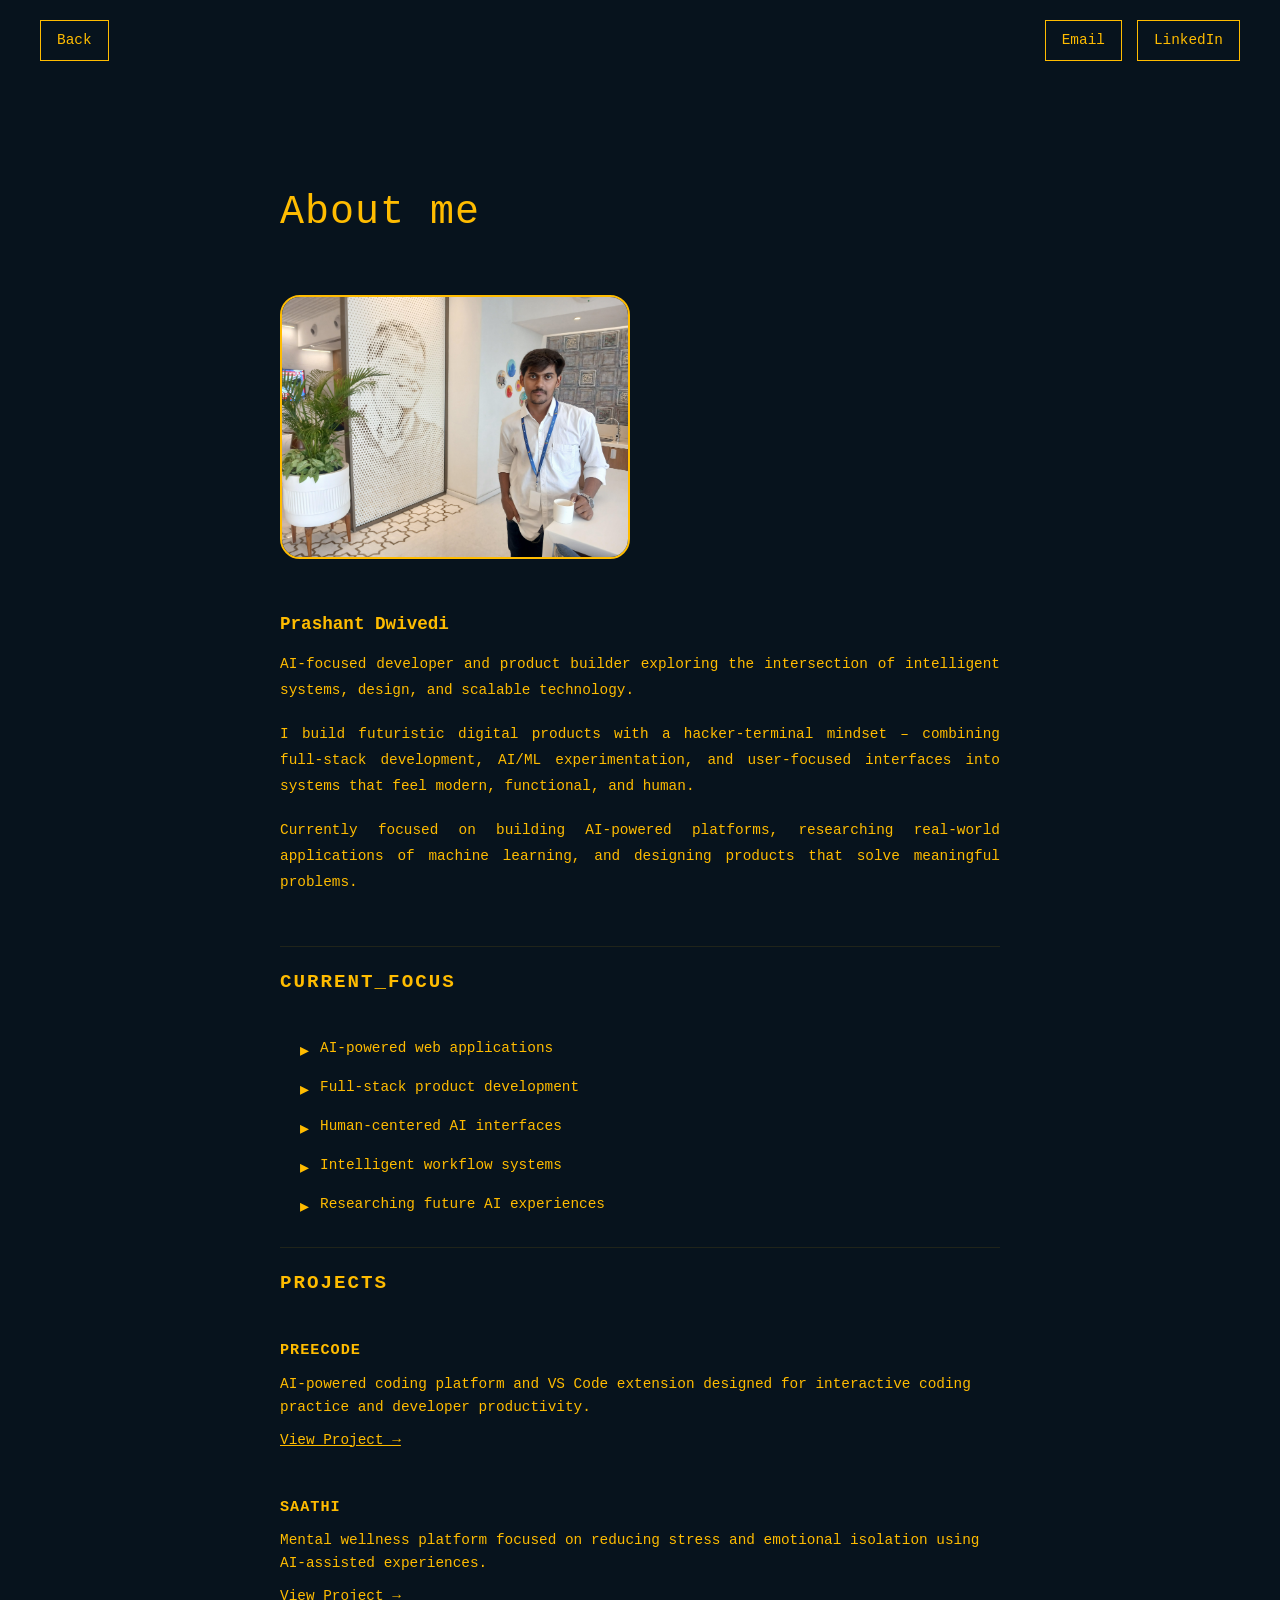
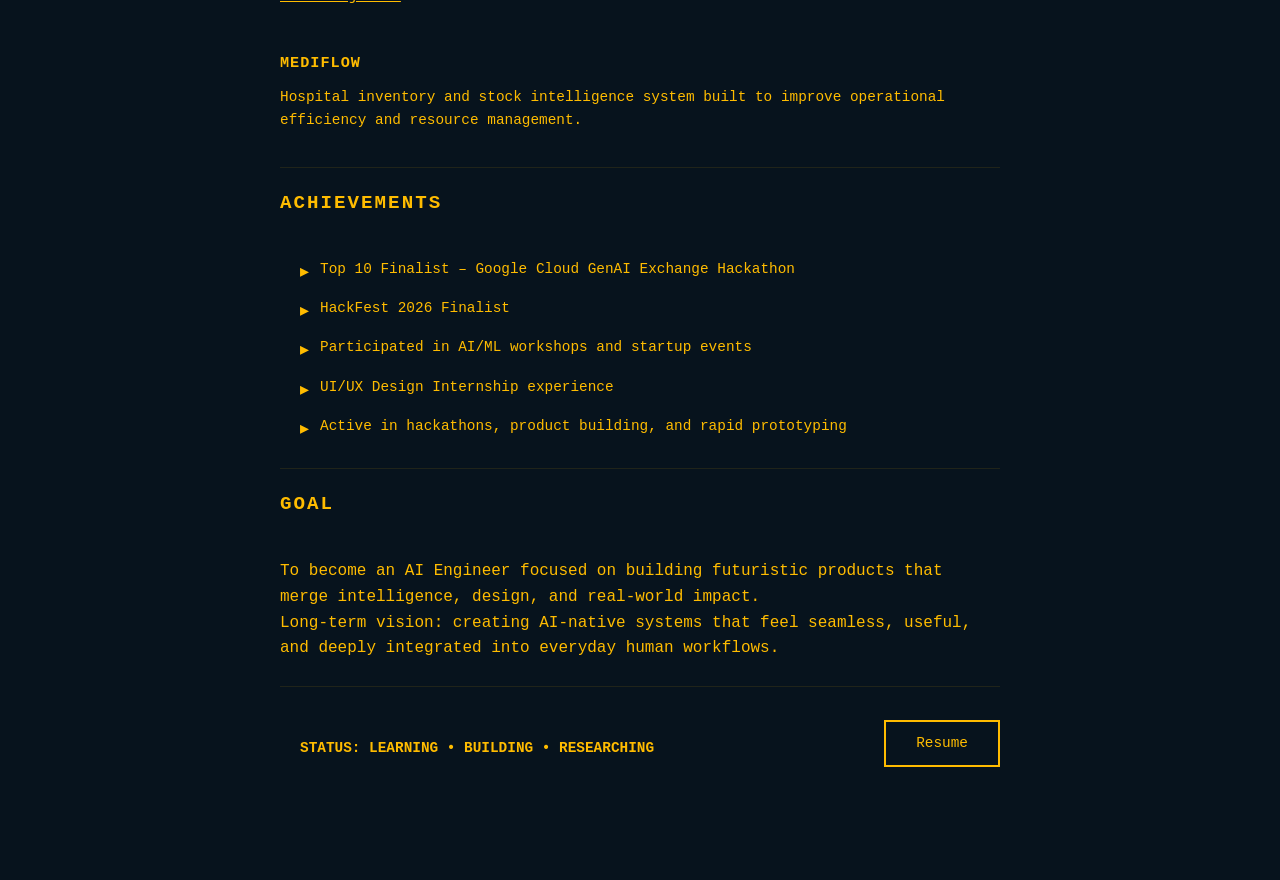
==== about.html @ 1bcf01de "Changed the animation of the home screen and added image in about me section" ====
<!DOCTYPE html>
<html lang="en">
<head>
    <meta charset="UTF-8">
    <meta name="viewport" content="width=device-width, initial-scale=1.0">
    <title>About me - Prashant Dwivedi</title>
    <link rel="stylesheet" href="style.css">
</head>
<body>
    <div class="header">
        <a href="index.html" class="back-button">Back</a>
        <div class="social-buttons">
            <a href="mailto:hello.prashantdwivedi@gmail.com" class="social-button">Email</a>
            <a href="https://www.linkedin.com/in/prashantpd7" class="social-button" target="_blank">LinkedIn</a>
        </div>
    </div>

    <div class="container">
        <div class="content-box">
            <h1 class="page-title">About me</h1>

            <div class="about-container">
                <img src="20250620_145020.jpg" alt="Prashant Dwivedi" class="about-image">

                <div class="about-section">
                <strong>Prashant Dwivedi</strong>
                <p>AI-focused developer and product builder exploring the intersection of intelligent systems, design, and scalable technology.</p>
                <p>I build futuristic digital products with a hacker-terminal mindset – combining full-stack development, AI/ML experimentation, and user-focused interfaces into systems that feel modern, functional, and human.</p>
                <p>Currently focused on building AI-powered platforms, researching real-world applications of machine learning, and designing products that solve meaningful problems.</p>
                </div>
            </div>

            <div class="about-divider">
                <h2 class="section-title">CURRENT_FOCUS</h2>
                <ul class="focus-list">
                    <li>AI-powered web applications</li>
                    <li>Full-stack product development</li>
                    <li>Human-centered AI interfaces</li>
                    <li>Intelligent workflow systems</li>
                    <li>Researching future AI experiences</li>
                </ul>
            </div>

            <div class="about-divider">
                <h2 class="section-title">PROJECTS</h2>
                <div class="projects-list">
                    <div class="project-item">
                        <p><strong>PREECODE</strong></p>
                        <p>AI-powered coding platform and VS Code extension designed for interactive coding practice and developer productivity.</p>
                        <p><a href="https://preecode.vercel.app/" target="_blank" class="project-link-btn">View Project →</a></p>
                    </div>
                    <div class="project-item">
                        <p><strong>SAATHI</strong></p>
                        <p>Mental wellness platform focused on reducing stress and emotional isolation using AI-assisted experiences.</p>
                        <p><a href="https://saathiya-mind-connect.vercel.app/" target="_blank" class="project-link-btn">View Project →</a></p>
                    </div>
                    <div class="project-item">
                        <p><strong>MEDIFLOW</strong></p>
                        <p>Hospital inventory and stock intelligence system built to improve operational efficiency and resource management.</p>
                    </div>
                </div>
            </div>

            <div class="about-divider">
                <h2 class="section-title">ACHIEVEMENTS</h2>
                <ul class="achievements-list">
                    <li>Top 10 Finalist – Google Cloud GenAI Exchange Hackathon</li>
                    <li>HackFest 2026 Finalist</li>
                    <li>Participated in AI/ML workshops and startup events</li>
                    <li>UI/UX Design Internship experience</li>
                    <li>Active in hackathons, product building, and rapid prototyping</li>
                </ul>
            </div>

            <div class="about-divider">
                <h2 class="section-title">GOAL</h2>
                <p>To become an AI Engineer focused on building futuristic products that merge intelligence, design, and real-world impact.</p>
                <p>Long-term vision: creating AI-native systems that feel seamless, useful, and deeply integrated into everyday human workflows.</p>
            </div>

            <div class="about-divider status-resume-container">
                <p class="status"><strong>STATUS: LEARNING • BUILDING • RESEARCHING</strong></p>
                <a href="https://docs.google.com/document/d/1VvShs0Zv3oYr6M81joelpTSBph2WntFM1se2mQ1uB0M/edit?usp=sharing" target="_blank" class="resume-button">Resume</a>
            </div>
        </div>
    </div>
</body>
</html>
---- style.css ----
* {
    margin: 0;
    padding: 0;
    box-sizing: border-box;
}

:root {
    --bg-color: #07131D;
    --text-color: #FFBC00;
    --border-color: #FFBC00;
    --font-family: 'Monaco', 'Courier New', monospace;
}

body {
    background-color: var(--bg-color);
    color: var(--text-color);
    font-family: var(--font-family);
    line-height: 1.6;
    min-height: 100vh;
}

/* Hero Section */
.hero-container {
    display: flex;
    justify-content: center;
    align-items: center;
    min-height: 100vh;
    padding: 20px;
}

.hero-content {
    text-align: center;
    width: 100%;
}

.typing-wrapper {
    display: flex;
    align-items: center;
    gap: 15px;
    justify-content: center;
    margin-bottom: 80px;
}

.hero-title {
    font-size: 3.5rem;
    font-weight: normal;
    letter-spacing: 2px;
    min-height: 4.5rem;
    display: inline-block;
    text-align: center;
    width: 1100px;
    white-space: nowrap;
}

.typing-text::after {
    content: '|';
    animation: blink 1s infinite;
    margin-left: 4px;
}

@keyframes blink {
    0%, 49% {
        opacity: 1;
    }
    50%, 100% {
        opacity: 0;
    }
}

.hand-wave {
    display: none;
}

.hero-subtitle {
    font-size: 6rem;
    font-weight: normal;
    margin: 20px 0 80px 0;
    letter-spacing: 2px;
}

.dot-separator {
    display: none;
}

.dot-separator-small {
    display: none;
}

/* Buttons Grid */
.buttons-grid {
    display: grid;
    grid-template-columns: repeat(4, 150px);
    gap: 30px;
    max-width: 750px;
    margin: 0 auto;
    justify-content: center;
}

.nav-button {
    border: 2px solid var(--border-color);
    padding: 15px;
    color: var(--text-color);
    text-decoration: none;
    font-size: 0.9rem;
    font-family: var(--font-family);
    cursor: pointer;
    transition: all 0.3s ease;
    display: flex;
    align-items: center;
    justify-content: center;
    text-align: center;
    height: 60px;
    position: relative;
    overflow: hidden;
    width: 150px;
}

.nav-button:before {
    content: '';
    position: absolute;
    left: -100%;
    top: 0;
    width: 100%;
    height: 100%;
    background-color: var(--text-color);
    transition: left 0.4s ease;
    z-index: -1;
}

.nav-button:hover {
    color: var(--bg-color);
}

.nav-button:hover:before {
    left: 0;
}

/* Header Navigation */
.header {
    display: flex;
    justify-content: space-between;
    align-items: center;
    padding: 20px 40px;
    border-bottom: none;
}

.back-button {
    border: 1px solid var(--border-color);
    padding: 8px 16px;
    color: var(--text-color);
    text-decoration: none;
    font-size: 0.9rem;
    font-family: var(--font-family);
    cursor: pointer;
    transition: all 0.3s ease;
    position: relative;
    overflow: hidden;
}

.back-button:before {
    content: '';
    position: absolute;
    left: -100%;
    top: 0;
    width: 100%;
    height: 100%;
    background-color: var(--text-color);
    transition: left 0.4s ease;
    z-index: -1;
}

.back-button:hover {
    color: var(--bg-color);
}

.back-button:hover:before {
    left: 0;
}

.social-buttons {
    display: flex;
    gap: 15px;
}

.social-button {
    border: 1px solid var(--border-color);
    padding: 8px 16px;
    color: var(--text-color);
    text-decoration: none;
    font-size: 0.9rem;
    font-family: var(--font-family);
    cursor: pointer;
    transition: all 0.3s ease;
    position: relative;
    overflow: hidden;
}

.social-button:before {
    content: '';
    position: absolute;
    left: -100%;
    top: 0;
    width: 100%;
    height: 100%;
    background-color: var(--text-color);
    transition: left 0.4s ease;
    z-index: -1;
}

.social-button:hover {
    color: var(--bg-color);
}

.social-button:hover:before {
    left: 0;
}

/* Container */
.container {
    max-width: 900px;
    margin: 50px auto;
    padding: 0 40px;
}

/* Content Box */
.content-box {
    padding: 50px;
    min-height: auto;
}

/* Page Title */
.page-title {
    font-size: 2.5rem;
    margin-bottom: 50px;
    font-weight: normal;
    letter-spacing: 1px;
}

/* About Section */
.about-container {
    margin-bottom: 50px;
}

.about-image {
    width: 350px;
    height: auto;
    margin: 0 0 50px 0;
    border: 2.5px solid var(--border-color);
    border-radius: 20px;
    object-fit: cover;
    display: block;
}

.about-section {
    text-align: left;
    margin-bottom: 0;
    line-height: 1.8;
}

.about-section p {
    margin-bottom: 18px;
    font-size: 0.9rem;
    text-align: justify;
}

.about-section strong {
    font-size: 1.1rem;
    display: block;
    margin-top: 20px;
    margin-bottom: 12px;
}

/* Section Title */
.section-title {
    font-size: 1.2rem;
    margin-top: 50px;
    margin-bottom: 25px;
    letter-spacing: 2px;
    font-weight: bold;
    border-bottom: none;
    padding-bottom: 15px;
    text-transform: uppercase;
}

/* Lists */
.focus-list,
.achievements-list {
    list-style: none;
    margin-left: 0;
    margin-bottom: 30px;
    padding-left: 20px;
}

.focus-list li,
.achievements-list li {
    margin-bottom: 16px;
    font-size: 0.9rem;
    padding-left: 20px;
    position: relative;
    line-height: 1.6;
}

.focus-list li:before,
.achievements-list li:before {
    content: "▸ ";
    position: absolute;
    left: 0;
    font-size: 1.1rem;
}

/* Projects List */
.projects-list {
    margin-bottom: 30px;
}

.project-item {
    margin-bottom: 35px;
    padding: 0;
    border-left: none;
    padding-left: 0;
}

.project-item p {
    margin-bottom: 10px;
    font-size: 0.9rem;
    line-height: 1.6;
}

.project-item strong {
    font-weight: bold;
    letter-spacing: 1px;
    display: block;
    margin-bottom: 8px;
    font-size: 0.95rem;
}

.status {
    margin-top: 50px;
    font-size: 0.9rem;
    padding: 20px;
    border-top: none;
    padding-top: 30px;
    margin: 0;
}

/* Status Resume Container */
.status-resume-container {
    display: flex;
    justify-content: space-between;
    align-items: center;
    margin-top: 50px;
    padding-top: 30px;
    gap: 30px;
}

/* About Page Dividers */
.about-divider {
    margin-top: 24px;
    padding-top: 20px;
    border-top: 1px solid rgba(255, 188, 0, 0.1);
}

.about-divider .section-title {
    margin-top: 0;
}

.about-section + .about-divider {
    margin-top: 24px;
}

/* Resume Section */
.resume-section {
    margin-top: 60px;
    display: flex;
    justify-content: center;
    padding-top: 40px;
    border-top: 1px solid rgba(255, 188, 0, 0.2);
}

.resume-button {
    border: 2px solid var(--border-color);
    padding: 10px 30px;
    color: var(--text-color);
    text-decoration: none;
    font-size: 0.9rem;
    font-family: var(--font-family);
    cursor: pointer;
    transition: all 0.3s ease;
    display: inline-block;
    position: relative;
    overflow: hidden;
    white-space: nowrap;
}

.resume-button:before {
    content: '';
    position: absolute;
    left: -100%;
    top: 0;
    width: 100%;
    height: 100%;
    background-color: var(--text-color);
    transition: left 0.4s ease;
    z-index: -1;
}

.resume-button:hover {
    color: var(--bg-color);
}

.resume-button:hover:before {
    left: 0;
}

/* Projects Page Section */
.projects-section {
    margin-top: 50px;
}

.project-link {
    margin-bottom: 30px;
    font-size: 1rem;
    display: flex;
    gap: 15px;
    align-items: center;
    padding: 15px 0;
}

/* Projects Link */
.project-link-btn {
    color: var(--text-color);
    text-decoration: underline;
    cursor: pointer;
    font-size: 0.9rem;
    position: relative;
    overflow: hidden;
    display: inline-block;
}

.project-link-btn:before {
    content: '';
    position: absolute;
    left: -100%;
    top: 0;
    width: 100%;
    height: 2px;
    background-color: var(--text-color);
    transition: left 0.4s ease;
    bottom: 0;
    top: auto;
}

.project-link-btn:hover {
    opacity: 0.8;
}

.project-link-btn:hover:before {
    left: 0;
}

.project-link-text {
    color: var(--text-color);
    text-decoration: underline;
    cursor: pointer;
}

.project-desc {
    color: var(--text-color);
}

.arrow {
    color: var(--text-color);
}

/* Journal Section */
.journal-list {
    display: flex;
    flex-direction: column;
    gap: 34px;
    margin-top: 52px;
}

.journal-entry {
    display: flex;
    align-items: center;
    gap: 14px;
    color: var(--text-color);
    text-decoration: none;
    font-size: 1rem;
    font-family: var(--font-family);
    transition: opacity 0.2s ease;
    width: fit-content;
}

.journal-entry:hover {
    opacity: 0.8;
}

.journal-date,
.journal-topic {
    line-height: 1.4;
}

.journal-date {
    min-width: 112px;
    white-space: nowrap;
}

/* Blogs Section */
.blogs-section {
    margin-top: 50px;
}

.blog-link {
    margin-bottom: 25px;
    font-size: 1rem;
    display: flex;
    gap: 15px;
    align-items: center;
    padding: 15px 0;
}

.blog-title {
    color: var(--text-color);
    text-decoration: underline;
}

/* Responsive Design */
@media (max-width: 768px) {
    .about-image {
        width: 320px;
        margin-bottom: 40px;
    }

    .hero-title {
        font-size: 2.5rem;
        min-height: 3.2rem;
        width: 800px;
    }

    .buttons-grid {
        gap: 15px;
        grid-template-columns: repeat(2, 130px);
    }

    .header {
        padding: 20px 30px;
        flex-wrap: wrap;
        gap: 20px;
    }

    .container {
        margin: 40px auto;
        padding: 0 30px;
    }

    .page-title {
        font-size: 1.8rem;
    }

    .content-box {
        padding: 35px;
    }

    .social-buttons {
        width: 100%;
        justify-content: flex-end;
    }

    .back-button {
        width: 100%;
        text-align: center;
    }
}

@media (max-width: 480px) {
    .about-image {
        width: 280px;
        margin-bottom: 35px;
    }

    .hero-title {
        font-size: 2rem;
        min-height: 2.5rem;
        width: 550px;
    }

    .nav-button {
        padding: 12px;
        font-size: 0.85rem;
        height: 50px;
        width: 120px;
    }

    .buttons-grid {
        gap: 10px;
        grid-template-columns: repeat(2, 120px);
    }

    .header {
        padding: 15px 20px;
    }

    .container {
        margin: 30px auto;
        padding: 0 20px;
    }

    .page-title {
        font-size: 1.3rem;
    }

    .content-box {
        padding: 20px;
    }

    .header {
        flex-direction: column;
        padding: 15px 20px;
    }

    .social-buttons {
        flex-direction: column;
        gap: 10px;
    }

    .social-button {
        padding: 6px 12px;
        font-size: 0.85rem;
    }
}
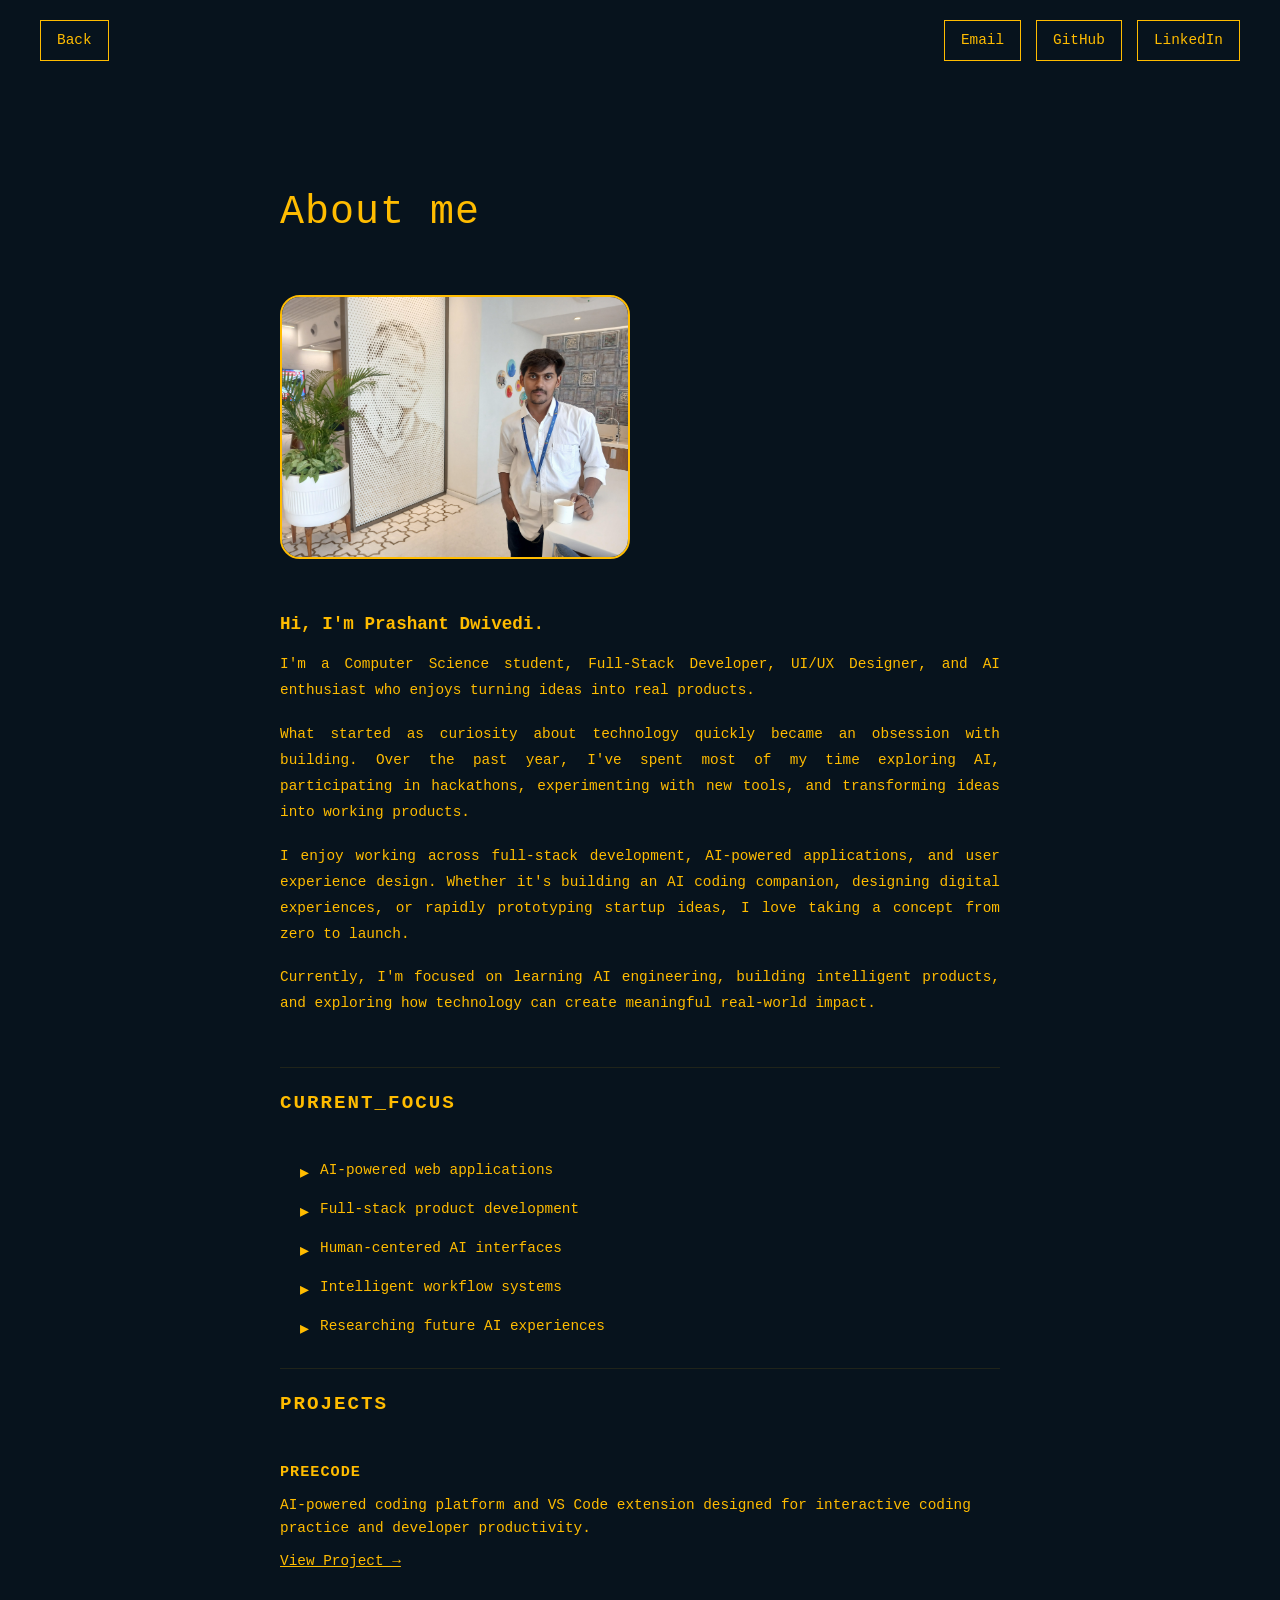
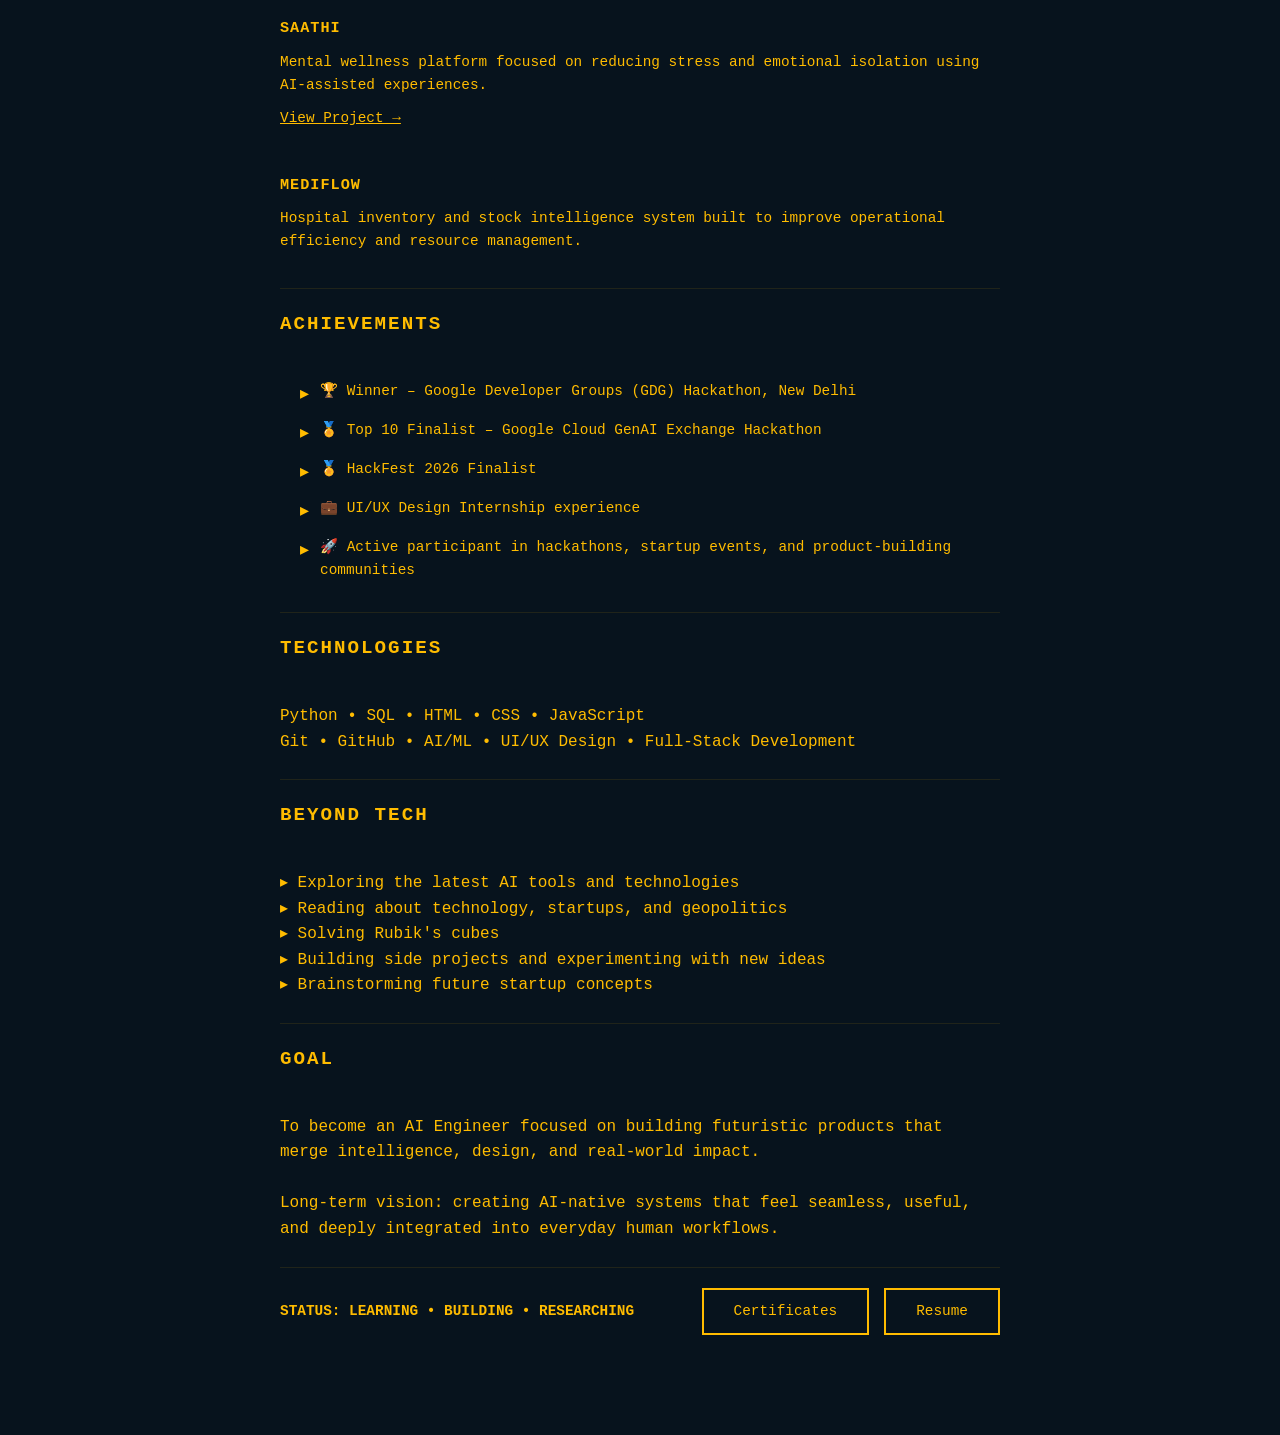
==== commit 022484f2: "Added certificate section" ====
--- a/about.html
+++ b/about.html
@@ -10,9 +10,22 @@
     <div class="header">
         <a href="index.html" class="back-button">Back</a>
         <div class="social-buttons">
-            <a href="mailto:hello.prashantdwivedi@gmail.com" class="social-button">Email</a>
-            <a href="https://www.linkedin.com/in/prashantpd7" class="social-button" target="_blank">LinkedIn</a>
-        </div>
+    <a href="mailto:hello.prashantdwivedi@gmail.com" class="social-button">
+        Email
+    </a>
+
+    <a href="https://github.com/Prashantpd7"
+       class="social-button"
+       target="_blank">
+       GitHub
+    </a>
+
+    <a href="https://www.linkedin.com/in/prashantpd7"
+       class="social-button"
+       target="_blank">
+       LinkedIn
+    </a>
+</div>
     </div>
 
     <div class="container">
@@ -20,13 +33,14 @@
             <h1 class="page-title">About me</h1>
 
             <div class="about-container">
-                <img src="20250620_145020.jpg" alt="Prashant Dwivedi" class="about-image">
+                <img src="Gallery/20250620_145020.jpg" alt="Prashant Dwivedi" class="about-image">
 
                 <div class="about-section">
-                <strong>Prashant Dwivedi</strong>
-                <p>AI-focused developer and product builder exploring the intersection of intelligent systems, design, and scalable technology.</p>
-                <p>I build futuristic digital products with a hacker-terminal mindset – combining full-stack development, AI/ML experimentation, and user-focused interfaces into systems that feel modern, functional, and human.</p>
-                <p>Currently focused on building AI-powered platforms, researching real-world applications of machine learning, and designing products that solve meaningful problems.</p>
+                <strong>Hi, I'm Prashant Dwivedi.</strong>
+                <p>I'm a Computer Science student, Full-Stack Developer, UI/UX Designer, and AI enthusiast who enjoys turning ideas into real products.</p>
+                <p>What started as curiosity about technology quickly became an obsession with building. Over the past year, I've spent most of my time exploring AI, participating in hackathons, experimenting with new tools, and transforming ideas into working products.</p>
+                <p>I enjoy working across full-stack development, AI-powered applications, and user experience design. Whether it's building an AI coding companion, designing digital experiences, or rapidly prototyping startup ideas, I love taking a concept from zero to launch.</p>
+                <p>Currently, I'm focused on learning AI engineering, building intelligent products, and exploring how technology can create meaningful real-world impact.</p>
                 </div>
             </div>
 
@@ -64,23 +78,53 @@
             <div class="about-divider">
                 <h2 class="section-title">ACHIEVEMENTS</h2>
                 <ul class="achievements-list">
-                    <li>Top 10 Finalist – Google Cloud GenAI Exchange Hackathon</li>
-                    <li>HackFest 2026 Finalist</li>
-                    <li>Participated in AI/ML workshops and startup events</li>
-                    <li>UI/UX Design Internship experience</li>
-                    <li>Active in hackathons, product building, and rapid prototyping</li>
+                    <li>🏆 Winner – Google Developer Groups (GDG) Hackathon, New Delhi</li>
+                    <li>🏅 Top 10 Finalist – Google Cloud GenAI Exchange Hackathon</li>
+                    <li>🏅 HackFest 2026 Finalist</li>
+                    <li>💼 UI/UX Design Internship experience</li>
+                    <li>🚀 Active participant in hackathons, startup events, and product-building communities</li>
                 </ul>
             </div>
 
             <div class="about-divider">
+                <h2 class="section-title">TECHNOLOGIES</h2>
+                <p>Python • SQL • HTML • CSS • JavaScript</p>
+                <p>Git • GitHub • AI/ML • UI/UX Design • Full-Stack Development</p>
+            </div>
+
+
+            <div class="about-divider">
+                <h2 class="section-title">BEYOND TECH</h2>
+                <p>▸ Exploring the latest AI tools and technologies</p>
+                <p>▸ Reading about technology, startups, and geopolitics</p>
+                <p>▸ Solving Rubik's cubes</p>
+                <p>▸ Building side projects and experimenting with new ideas</p>
+                <p>▸ Brainstorming future startup concepts</p>
+            </div>
+
+            <div class="about-divider">
                 <h2 class="section-title">GOAL</h2>
-                <p>To become an AI Engineer focused on building futuristic products that merge intelligence, design, and real-world impact.</p>
+                <p>To become an AI Engineer focused on building futuristic products that merge intelligence, design, and real-world impact.</p><br>
                 <p>Long-term vision: creating AI-native systems that feel seamless, useful, and deeply integrated into everyday human workflows.</p>
             </div>
 
-            <div class="about-divider status-resume-container">
-                <p class="status"><strong>STATUS: LEARNING • BUILDING • RESEARCHING</strong></p>
-                <a href="https://docs.google.com/document/d/1VvShs0Zv3oYr6M81joelpTSBph2WntFM1se2mQ1uB0M/edit?usp=sharing" target="_blank" class="resume-button">Resume</a>
+           <div class="about-divider status-resume-container">
+            <p class="status">
+            <strong>STATUS: LEARNING • BUILDING • RESEARCHING</strong>
+            </p>
+
+                <div class="button-group">
+                    <a  href="certificates.html"
+                        class="resume-button">
+                        Certificates
+                    </a>
+
+                    <a href="YOUR_RESUME_LINK"
+                       target="_blank"
+                       class="resume-button">
+                       Resume
+                    </a>
+                </div>
             </div>
         </div>
     </div>
--- a/style.css
+++ b/style.css
@@ -335,12 +335,11 @@
 }
 
 .status {
-    margin-top: 50px;
-    font-size: 0.9rem;
-    padding: 20px;
-    border-top: none;
-    padding-top: 30px;
+    white-space: nowrap;
     margin: 0;
+    padding: 0;
+    font-size: 0.9rem;
+    flex-shrink: 0;
 }
 
 /* Status Resume Container */
@@ -348,9 +347,8 @@
     display: flex;
     justify-content: space-between;
     align-items: center;
-    margin-top: 50px;
-    padding-top: 30px;
     gap: 30px;
+    flex-wrap: nowrap;
 }
 
 /* About Page Dividers */
@@ -525,6 +523,13 @@
     text-decoration: underline;
 }
 
+.button-group {
+    display: flex;
+    gap: 15px;
+    align-items: center;
+    flex-shrink: 0;
+}
+
 /* Responsive Design */
 @media (max-width: 768px) {
     .about-image {
@@ -629,3 +634,71 @@
         font-size: 0.85rem;
     }
 }
+.certificate-grid {
+    display: grid;
+    grid-template-columns: repeat(auto-fit, minmax(320px, 1fr));
+    gap: 30px;
+    margin-top: 30px;
+}
+
+.certificate-card {
+    border: 1px solid #f5b800;
+    padding: 15px;
+    transition: 0.3s ease;
+}
+
+.certificate-card:hover {
+    transform: translateY(-5px);
+    box-shadow: 0 0 15px rgba(245, 184, 0, 0.25);
+}
+
+.certificate-image {
+    width: 100%;
+    height: 220px;
+    object-fit: cover;
+    border: 1px solid #f5b800;
+}
+
+.certificate-card h3 {
+    margin-top: 15px;
+    color: #f5b800;
+    font-size: 1.1rem;
+}
+
+.certificate-card p {
+    margin-top: 10px;
+    line-height: 1.6;
+}
+/* Certificate Popup */
+
+.certificate-modal {
+    display: none;
+    position: fixed;
+    z-index: 9999;
+    inset: 0;
+    background: rgba(0, 0, 0, 0.95);
+    justify-content: center;
+    align-items: center;
+    padding: 20px;
+}
+
+.modal-image {
+    max-width: 95%;
+    max-height: 95vh;
+    object-fit: contain;
+    border: 2px solid #ffbf00;
+}
+
+.close-modal {
+    position: absolute;
+    top: 20px;
+    right: 35px;
+    color: #ffbf00;
+    font-size: 50px;
+    cursor: pointer;
+    font-family: monospace;
+}
+
+.close-modal:hover {
+    opacity: 0.8;
+}
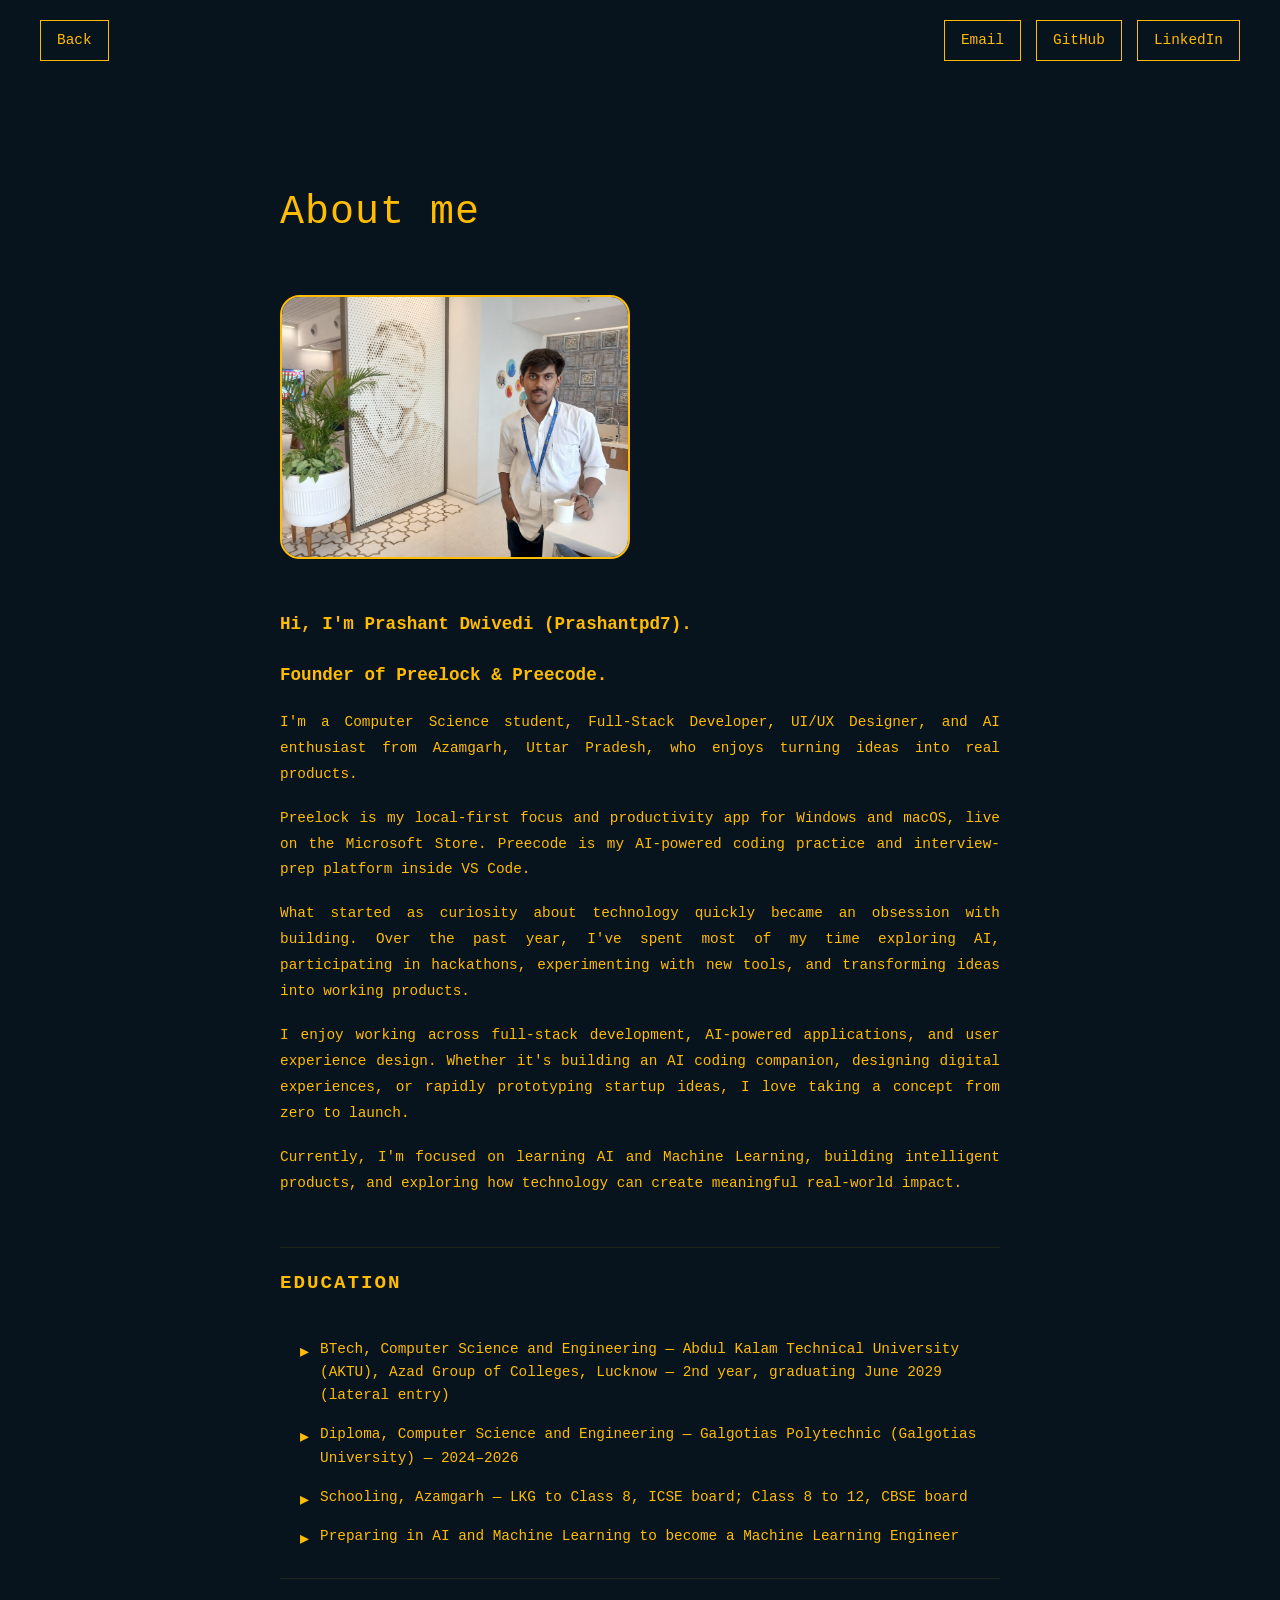
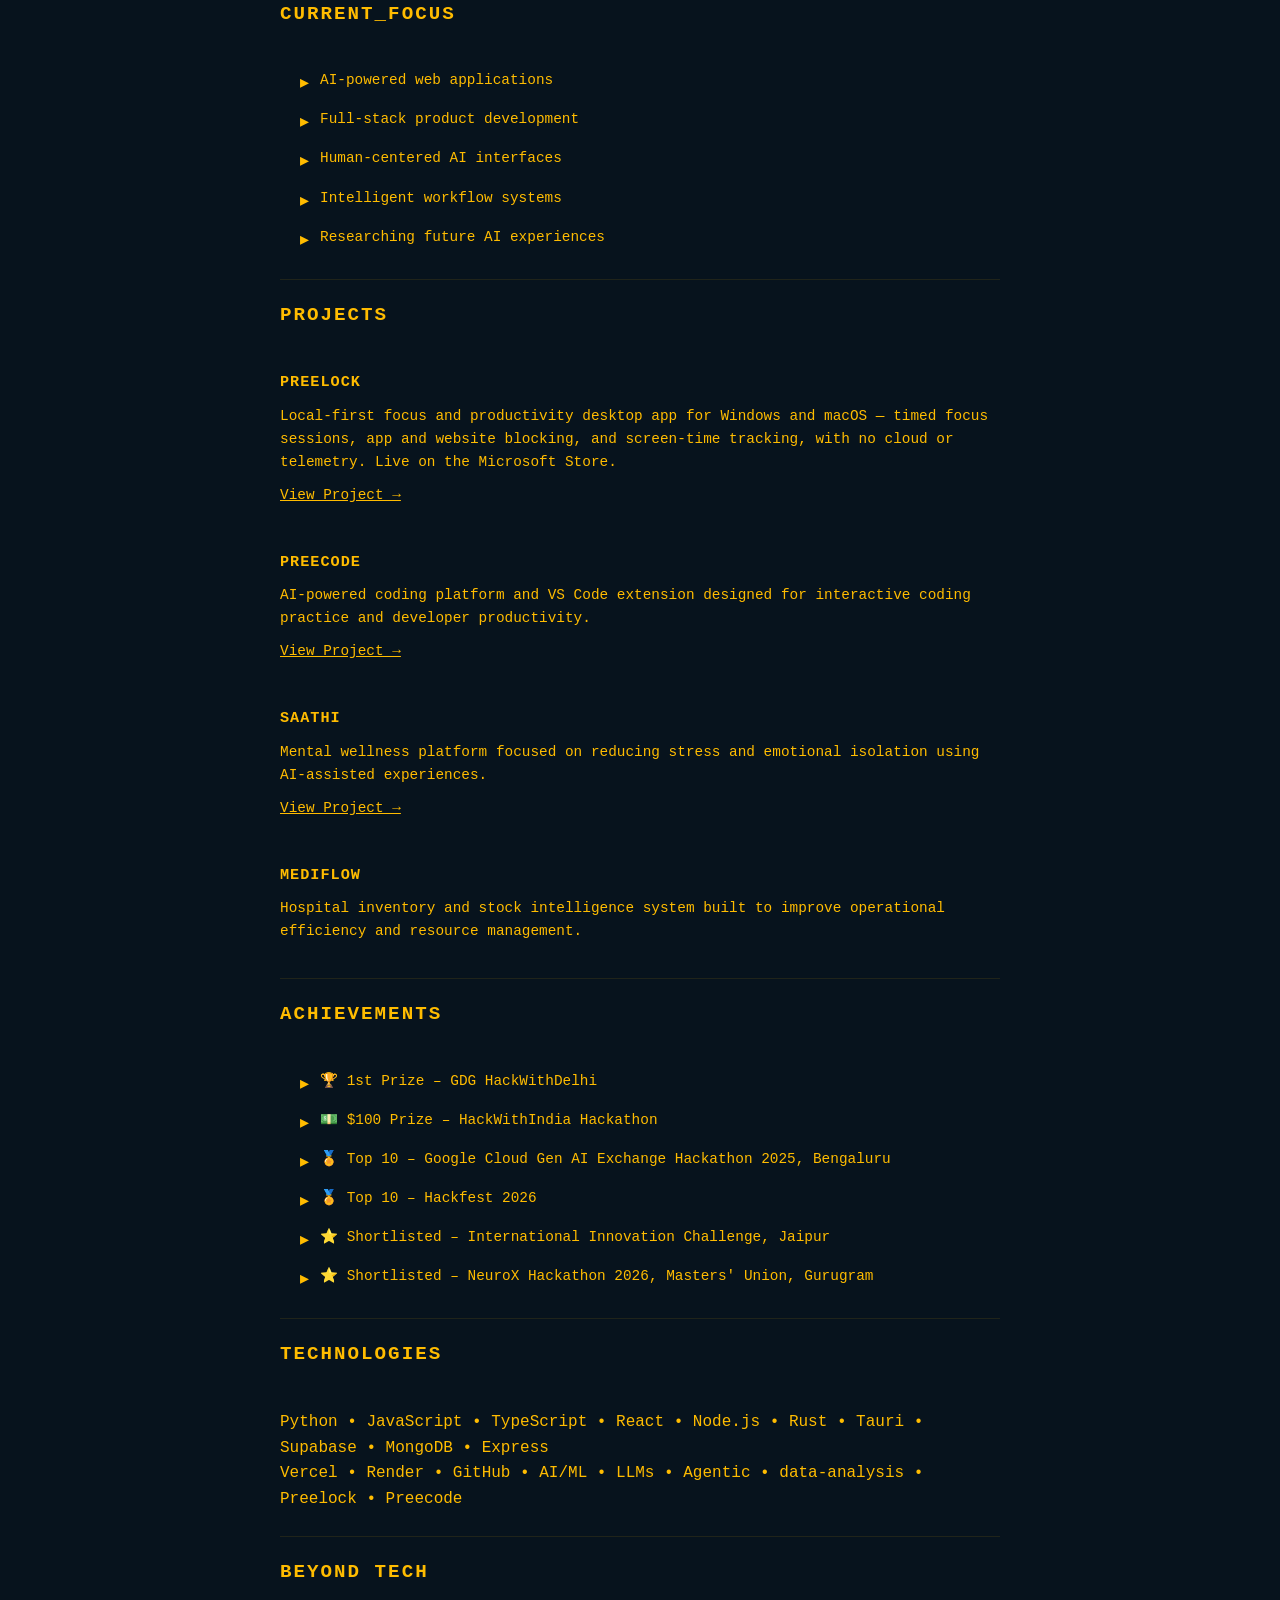
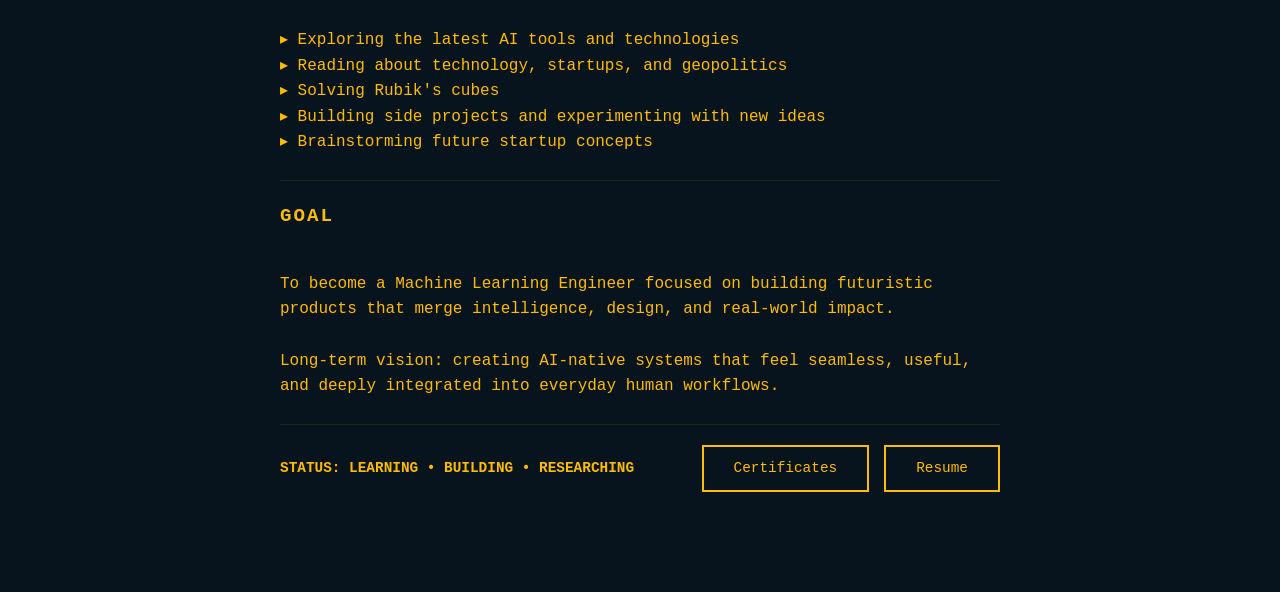
==== commit fbd49b15: "Upgrade site into central founder profile: Founder of Preelock & Preecode, master photo placeholder " ====
--- a/about.html
+++ b/about.html
@@ -3,14 +3,21 @@
 <head>
     <meta charset="UTF-8">
     <meta name="viewport" content="width=device-width, initial-scale=1.0">
-    <title>About me - Prashant Dwivedi</title>
+    <title>About me - Prashant Dwivedi (Prashantpd7), Founder of Preelock &amp; Preecode</title>
+    <meta name="description" content="Prashant Dwivedi (Prashantpd7) — Founder of Preelock &amp; Preecode. BTech CSE student at AKTU, Azad Group of Colleges, Lucknow, from Azamgarh, Uttar Pradesh, preparing in AI and Machine Learning to become a Machine Learning Engineer.">
+    <link rel="canonical" href="https://prashantdwivediwebsite.vercel.app/about.html">
+    <meta property="og:title" content="About — Prashant Dwivedi (Prashantpd7), Founder of Preelock &amp; Preecode">
+    <meta property="og:description" content="Founder of Preelock &amp; Preecode. AI Engineer and Full-Stack Developer from Azamgarh, Uttar Pradesh.">
+    <meta property="og:url" content="https://prashantdwivediwebsite.vercel.app/about.html">
+    <meta property="og:image" content="https://prashantdwivediwebsite.vercel.app/Gallery/prashant-dwivedi.jpg">
+    <link rel="icon" type="image/png" href="Gallery/favicon.png">
     <link rel="stylesheet" href="style.css">
 </head>
 <body>
     <div class="header">
         <a href="index.html" class="back-button">Back</a>
         <div class="social-buttons">
-    <a href="mailto:hello.prashantdwivedi@gmail.com" class="social-button">
+    <a href="mailto:prashantdwivedipd7@gmail.com" class="social-button">
         Email
     </a>
 
@@ -33,15 +40,28 @@
             <h1 class="page-title">About me</h1>
 
             <div class="about-container">
-                <img src="Gallery/20250620_145020.jpg" alt="Prashant Dwivedi" class="about-image">
+                <!-- Master founder photo: Gallery/prashant-dwivedi.jpg — upload pending (GitHub connector cannot upload binary images). Keep the existing photo until that file is uploaded, then switch this src to Gallery/prashant-dwivedi.jpg. -->
+                <img src="Gallery/20250620_145020.jpg" alt="Prashant Dwivedi (Prashantpd7), Founder of Preelock &amp; Preecode" class="about-image">
 
                 <div class="about-section">
-                <strong>Hi, I'm Prashant Dwivedi.</strong>
-                <p>I'm a Computer Science student, Full-Stack Developer, UI/UX Designer, and AI enthusiast who enjoys turning ideas into real products.</p>
+                <strong>Hi, I'm Prashant Dwivedi (Prashantpd7).</strong>
+                <p><strong>Founder of Preelock &amp; Preecode.</strong></p>
+                <p>I'm a Computer Science student, Full-Stack Developer, UI/UX Designer, and AI enthusiast from Azamgarh, Uttar Pradesh, who enjoys turning ideas into real products.</p>
+                <p>Preelock is my local-first focus and productivity app for Windows and macOS, live on the Microsoft Store. Preecode is my AI-powered coding practice and interview-prep platform inside VS Code.</p>
                 <p>What started as curiosity about technology quickly became an obsession with building. Over the past year, I've spent most of my time exploring AI, participating in hackathons, experimenting with new tools, and transforming ideas into working products.</p>
                 <p>I enjoy working across full-stack development, AI-powered applications, and user experience design. Whether it's building an AI coding companion, designing digital experiences, or rapidly prototyping startup ideas, I love taking a concept from zero to launch.</p>
-                <p>Currently, I'm focused on learning AI engineering, building intelligent products, and exploring how technology can create meaningful real-world impact.</p>
+                <p>Currently, I'm focused on learning AI and Machine Learning, building intelligent products, and exploring how technology can create meaningful real-world impact.</p>
                 </div>
+            </div>
+
+            <div class="about-divider">
+                <h2 class="section-title">EDUCATION</h2>
+                <ul class="focus-list">
+                    <li>BTech, Computer Science and Engineering — Abdul Kalam Technical University (AKTU), Azad Group of Colleges, Lucknow — 2nd year, graduating June 2029 (lateral entry)</li>
+                    <li>Diploma, Computer Science and Engineering — Galgotias Polytechnic (Galgotias University) — 2024–2026</li>
+                    <li>Schooling, Azamgarh — LKG to Class 8, ICSE board; Class 8 to 12, CBSE board</li>
+                    <li>Preparing in AI and Machine Learning to become a Machine Learning Engineer</li>
+                </ul>
             </div>
 
             <div class="about-divider">
@@ -58,6 +78,11 @@
             <div class="about-divider">
                 <h2 class="section-title">PROJECTS</h2>
                 <div class="projects-list">
+                    <div class="project-item">
+                        <p><strong>PREELOCK</strong></p>
+                        <p>Local-first focus and productivity desktop app for Windows and macOS — timed focus sessions, app and website blocking, and screen-time tracking, with no cloud or telemetry. Live on the Microsoft Store.</p>
+                        <p><a href="project-preelock.html" target="_blank" class="project-link-btn">View Project →</a></p>
+                    </div>
                     <div class="project-item">
                         <p><strong>PREECODE</strong></p>
                         <p>AI-powered coding platform and VS Code extension designed for interactive coding practice and developer productivity.</p>
@@ -78,18 +103,19 @@
             <div class="about-divider">
                 <h2 class="section-title">ACHIEVEMENTS</h2>
                 <ul class="achievements-list">
-                    <li>🏆 Winner – Google Developer Groups (GDG) Hackathon, New Delhi</li>
-                    <li>🏅 Top 10 Finalist – Google Cloud GenAI Exchange Hackathon</li>
-                    <li>🏅 HackFest 2026 Finalist</li>
-                    <li>💼 UI/UX Design Internship experience</li>
-                    <li>🚀 Active participant in hackathons, startup events, and product-building communities</li>
+                    <li>🏆 1st Prize – GDG HackWithDelhi</li>
+                    <li>💵 $100 Prize – HackWithIndia Hackathon</li>
+                    <li>🏅 Top 10 – Google Cloud Gen AI Exchange Hackathon 2025, Bengaluru</li>
+                    <li>🏅 Top 10 – Hackfest 2026</li>
+                    <li>⭐ Shortlisted – International Innovation Challenge, Jaipur</li>
+                    <li>⭐ Shortlisted – NeuroX Hackathon 2026, Masters' Union, Gurugram</li>
                 </ul>
             </div>
 
             <div class="about-divider">
                 <h2 class="section-title">TECHNOLOGIES</h2>
-                <p>Python • SQL • HTML • CSS • JavaScript</p>
-                <p>Git • GitHub • AI/ML • UI/UX Design • Full-Stack Development</p>
+                <p>Python • JavaScript • TypeScript • React • Node.js • Rust • Tauri • Supabase • MongoDB • Express</p>
+                <p>Vercel • Render • GitHub • AI/ML • LLMs • Agentic • data-analysis • Preelock • Preecode</p>
             </div>
 
 
@@ -104,7 +130,7 @@
 
             <div class="about-divider">
                 <h2 class="section-title">GOAL</h2>
-                <p>To become an AI Engineer focused on building futuristic products that merge intelligence, design, and real-world impact.</p><br>
+                <p>To become a Machine Learning Engineer focused on building futuristic products that merge intelligence, design, and real-world impact.</p><br>
                 <p>Long-term vision: creating AI-native systems that feel seamless, useful, and deeply integrated into everyday human workflows.</p>
             </div>
 
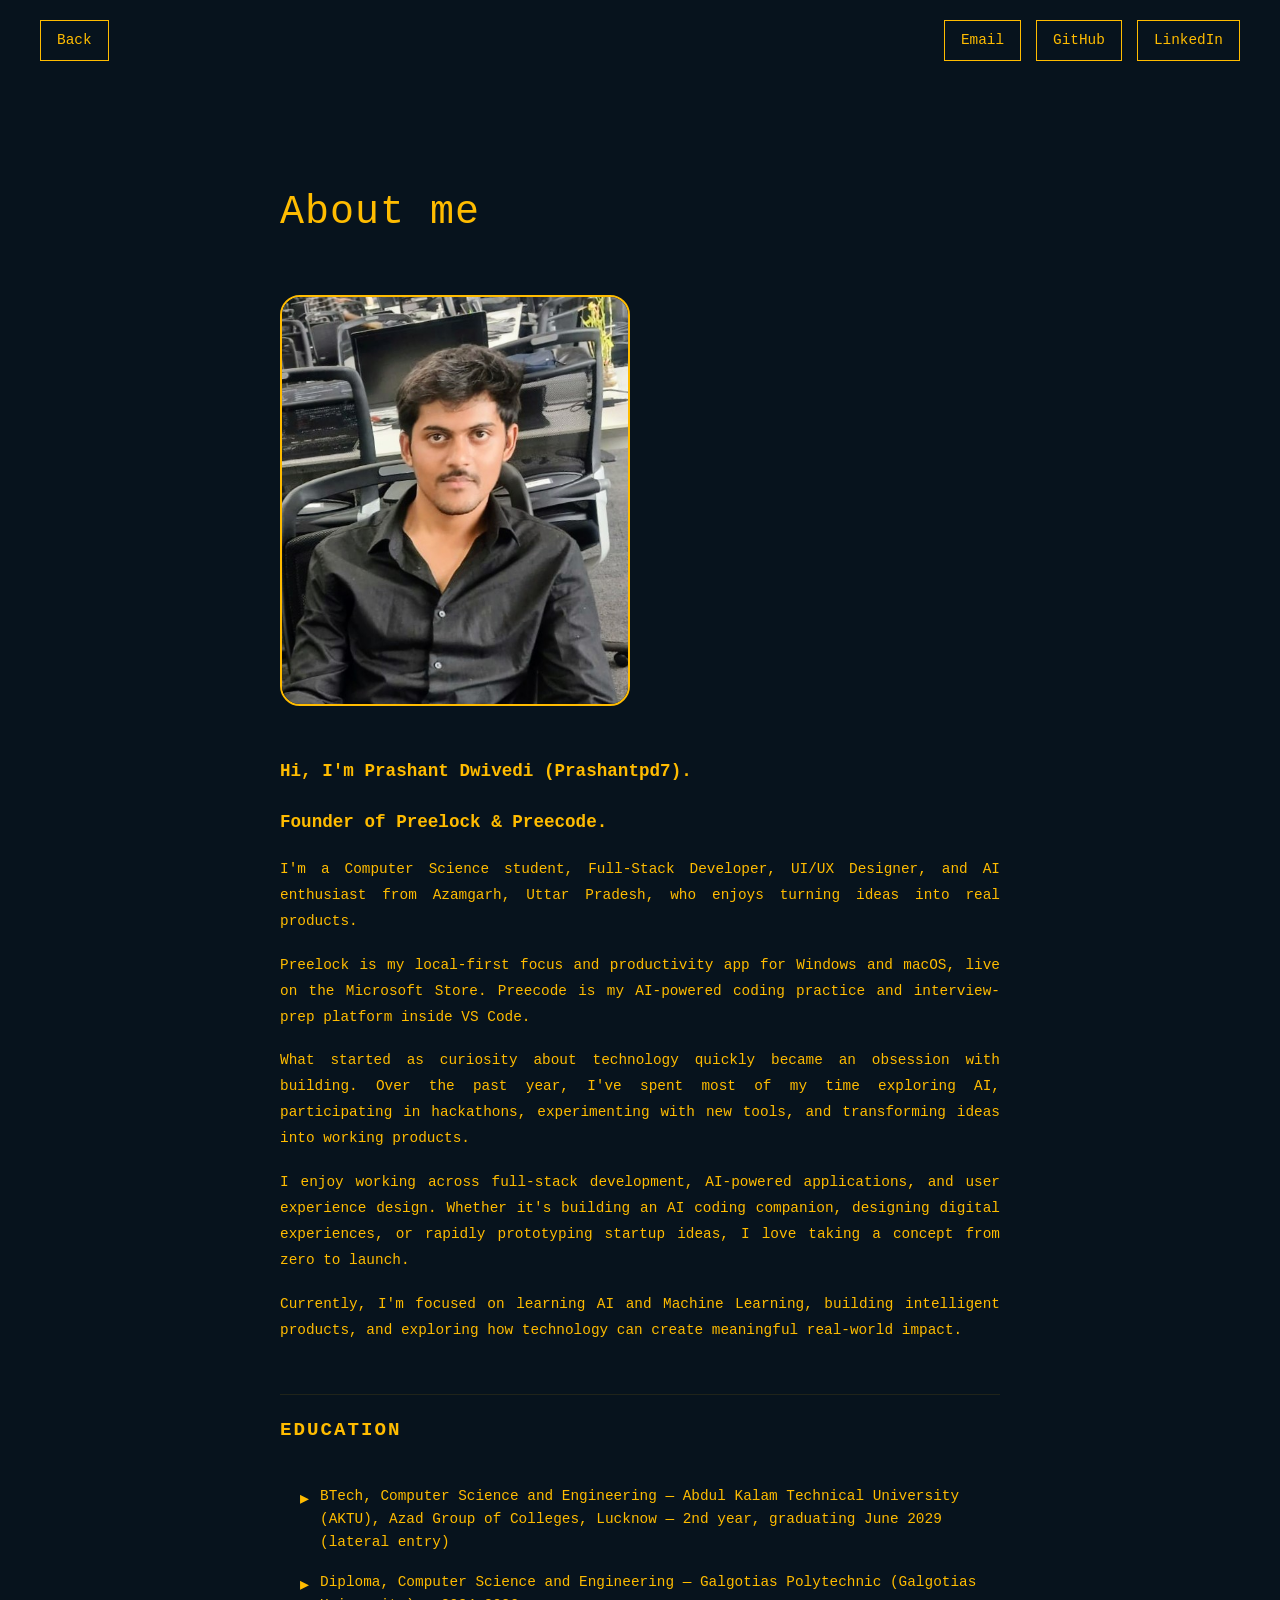
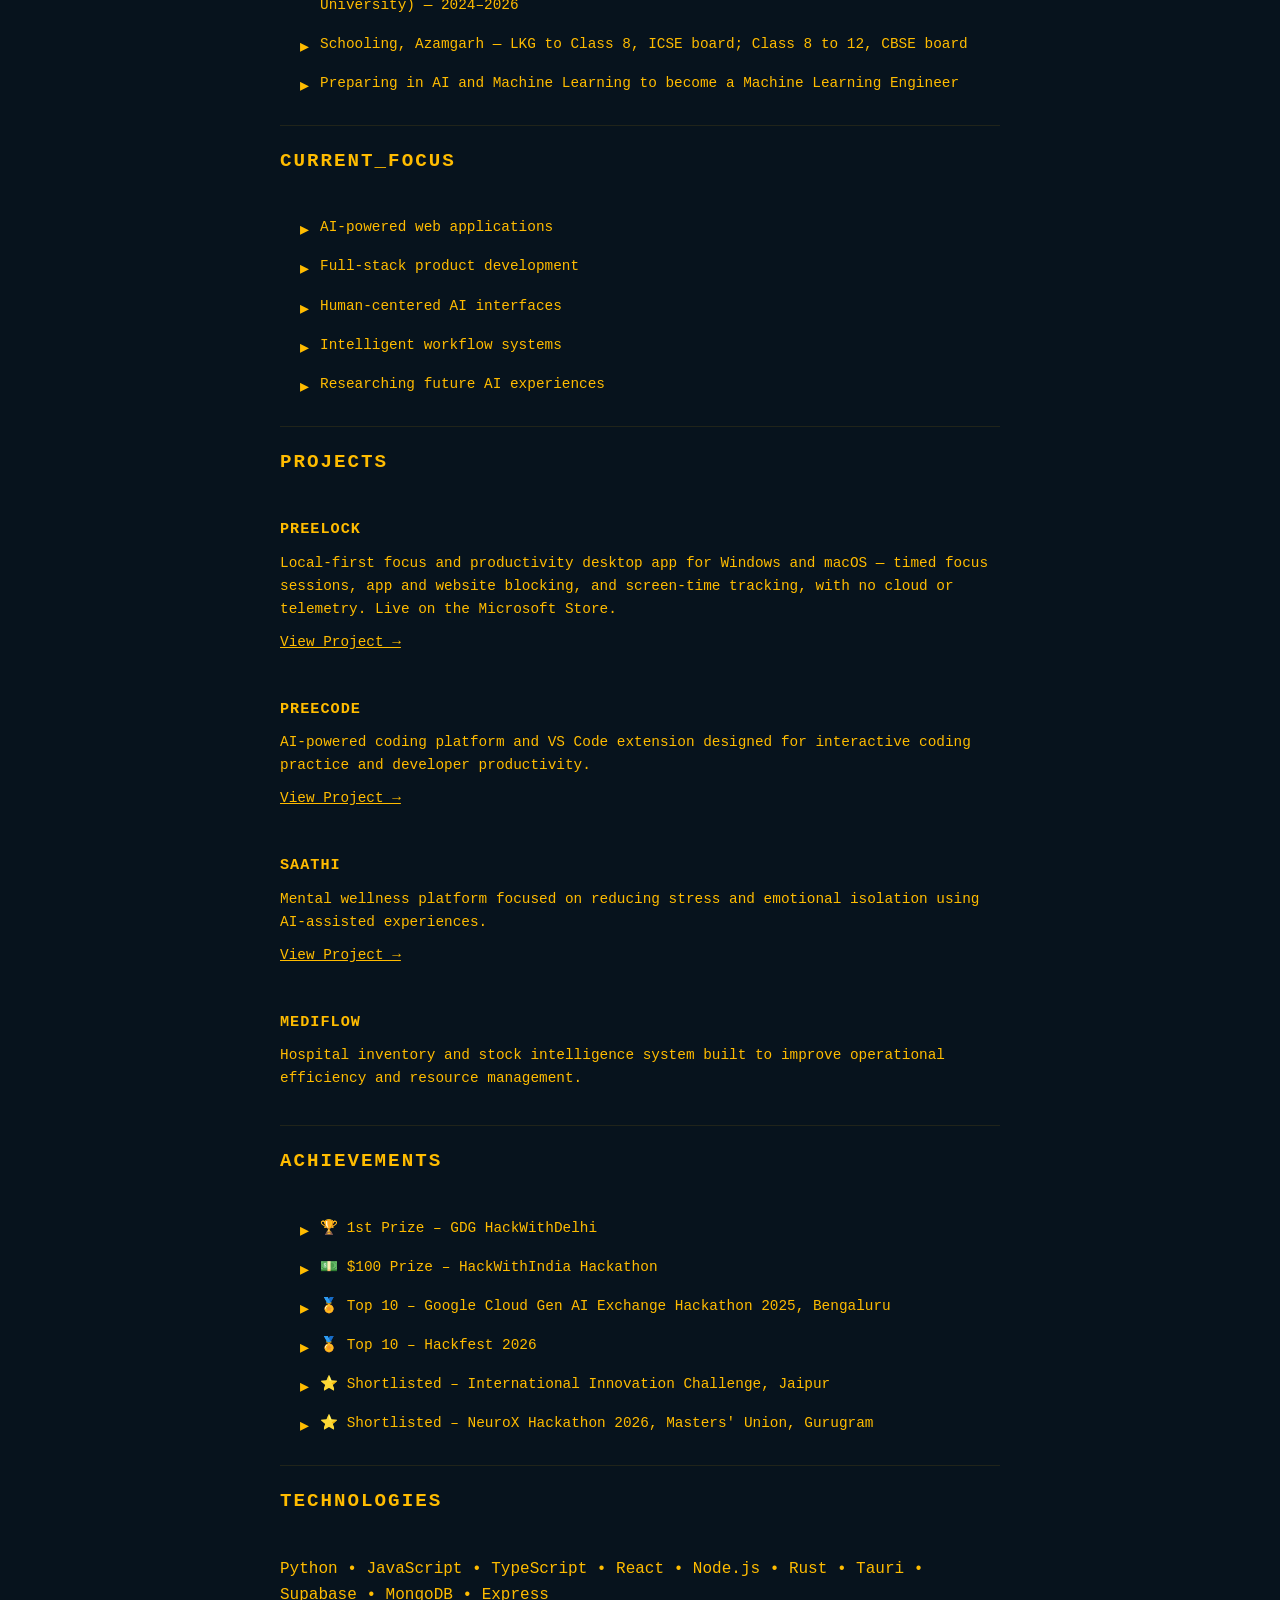
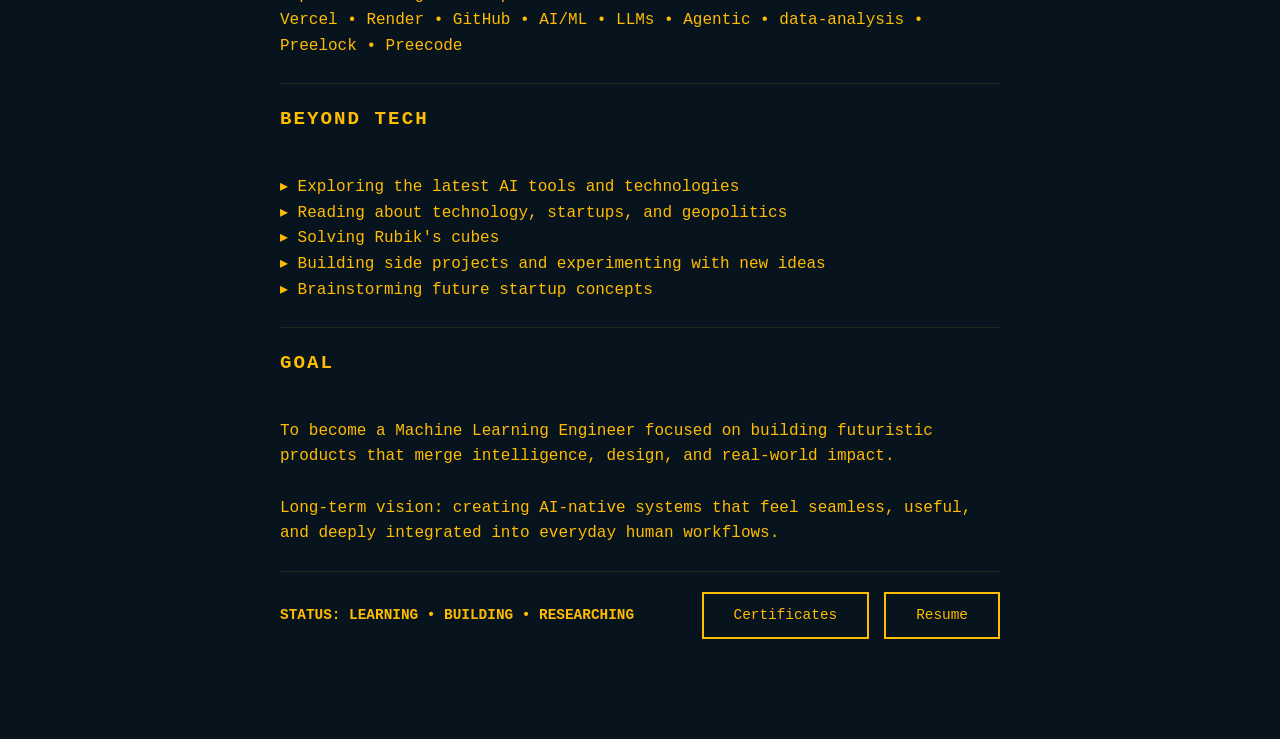
==== commit 5b61746c: "Update About photo to master founder photo" ====
--- a/about.html
+++ b/about.html
@@ -41,7 +41,7 @@
 
             <div class="about-container">
                 <!-- Master founder photo: Gallery/prashant-dwivedi.jpg — upload pending (GitHub connector cannot upload binary images). Keep the existing photo until that file is uploaded, then switch this src to Gallery/prashant-dwivedi.jpg. -->
-                <img src="Gallery/20250620_145020.jpg" alt="Prashant Dwivedi (Prashantpd7), Founder of Preelock &amp; Preecode" class="about-image">
+                <img src="Gallery/prashant-dwivedi-founder-photo.jpg" alt="Prashant Dwivedi (Prashantpd7), Founder of Preelock &amp; Preecode" class="about-image">
 
                 <div class="about-section">
                 <strong>Hi, I'm Prashant Dwivedi (Prashantpd7).</strong>
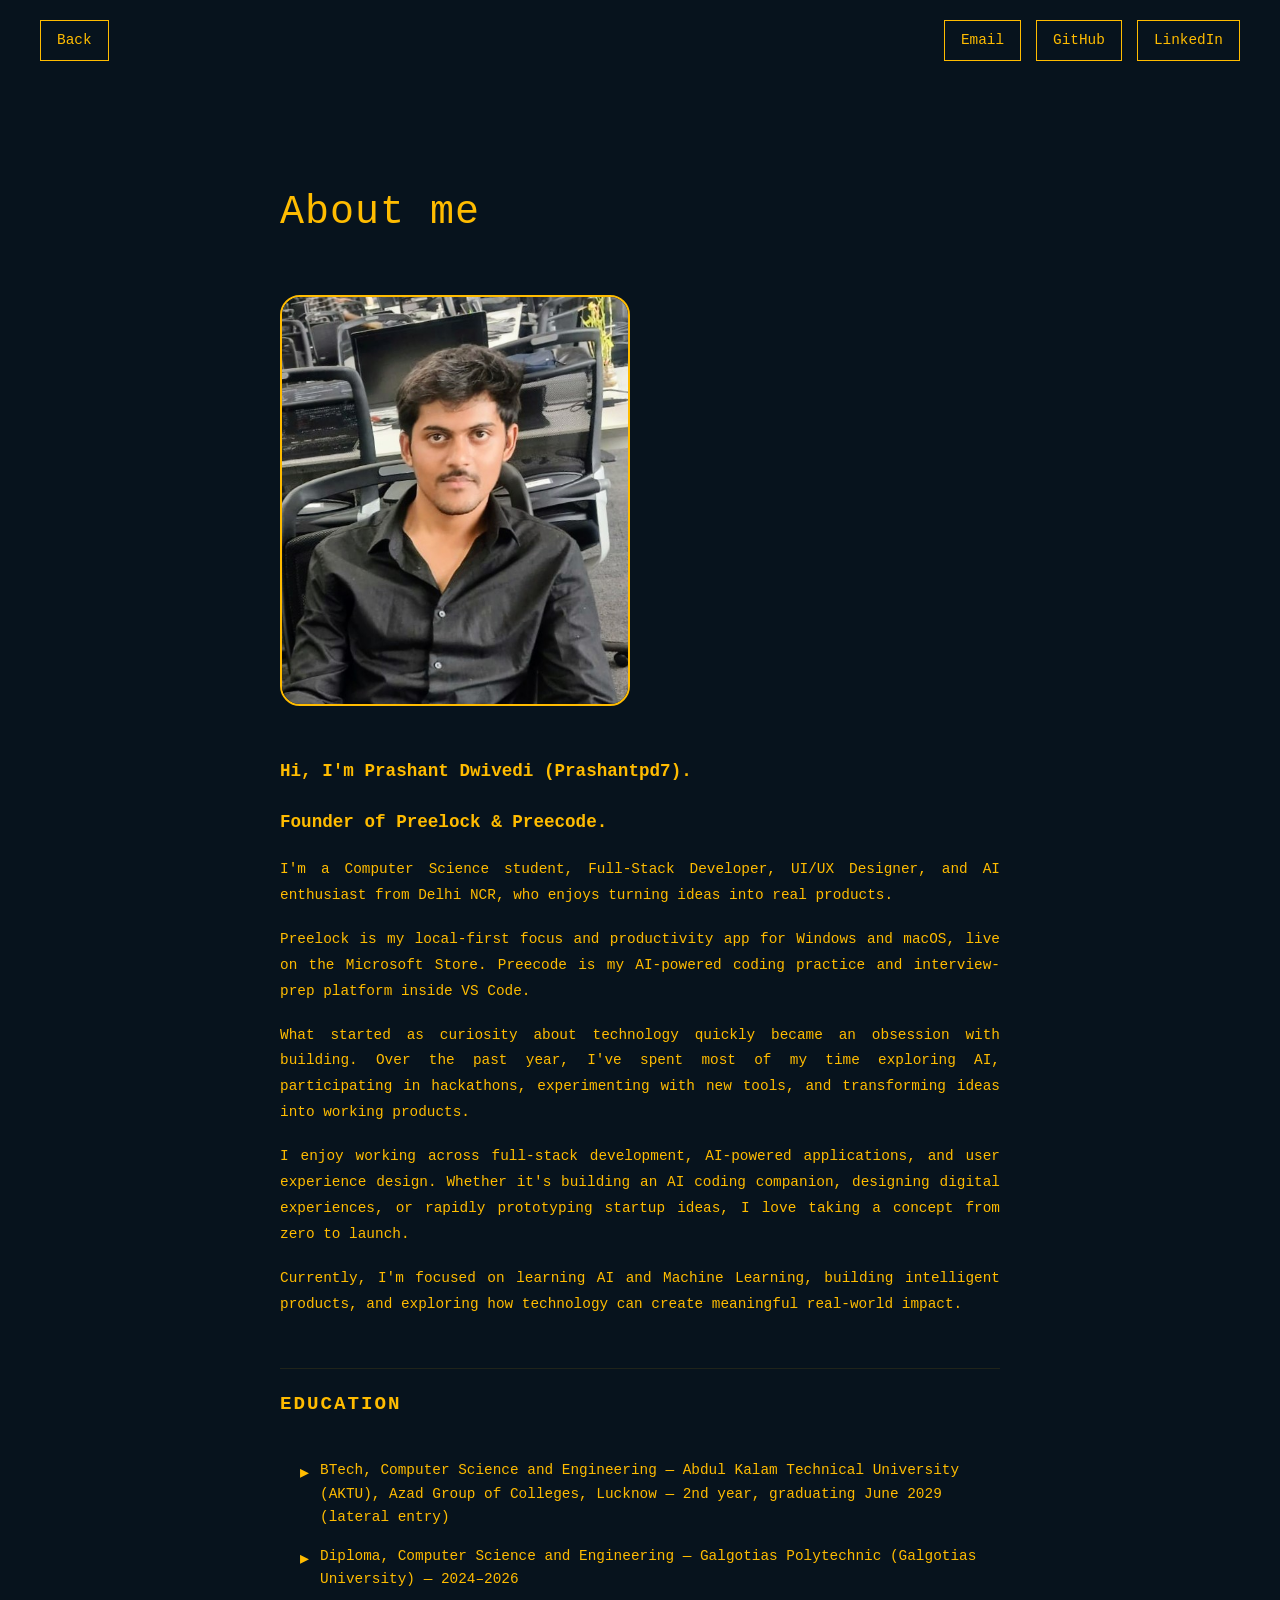
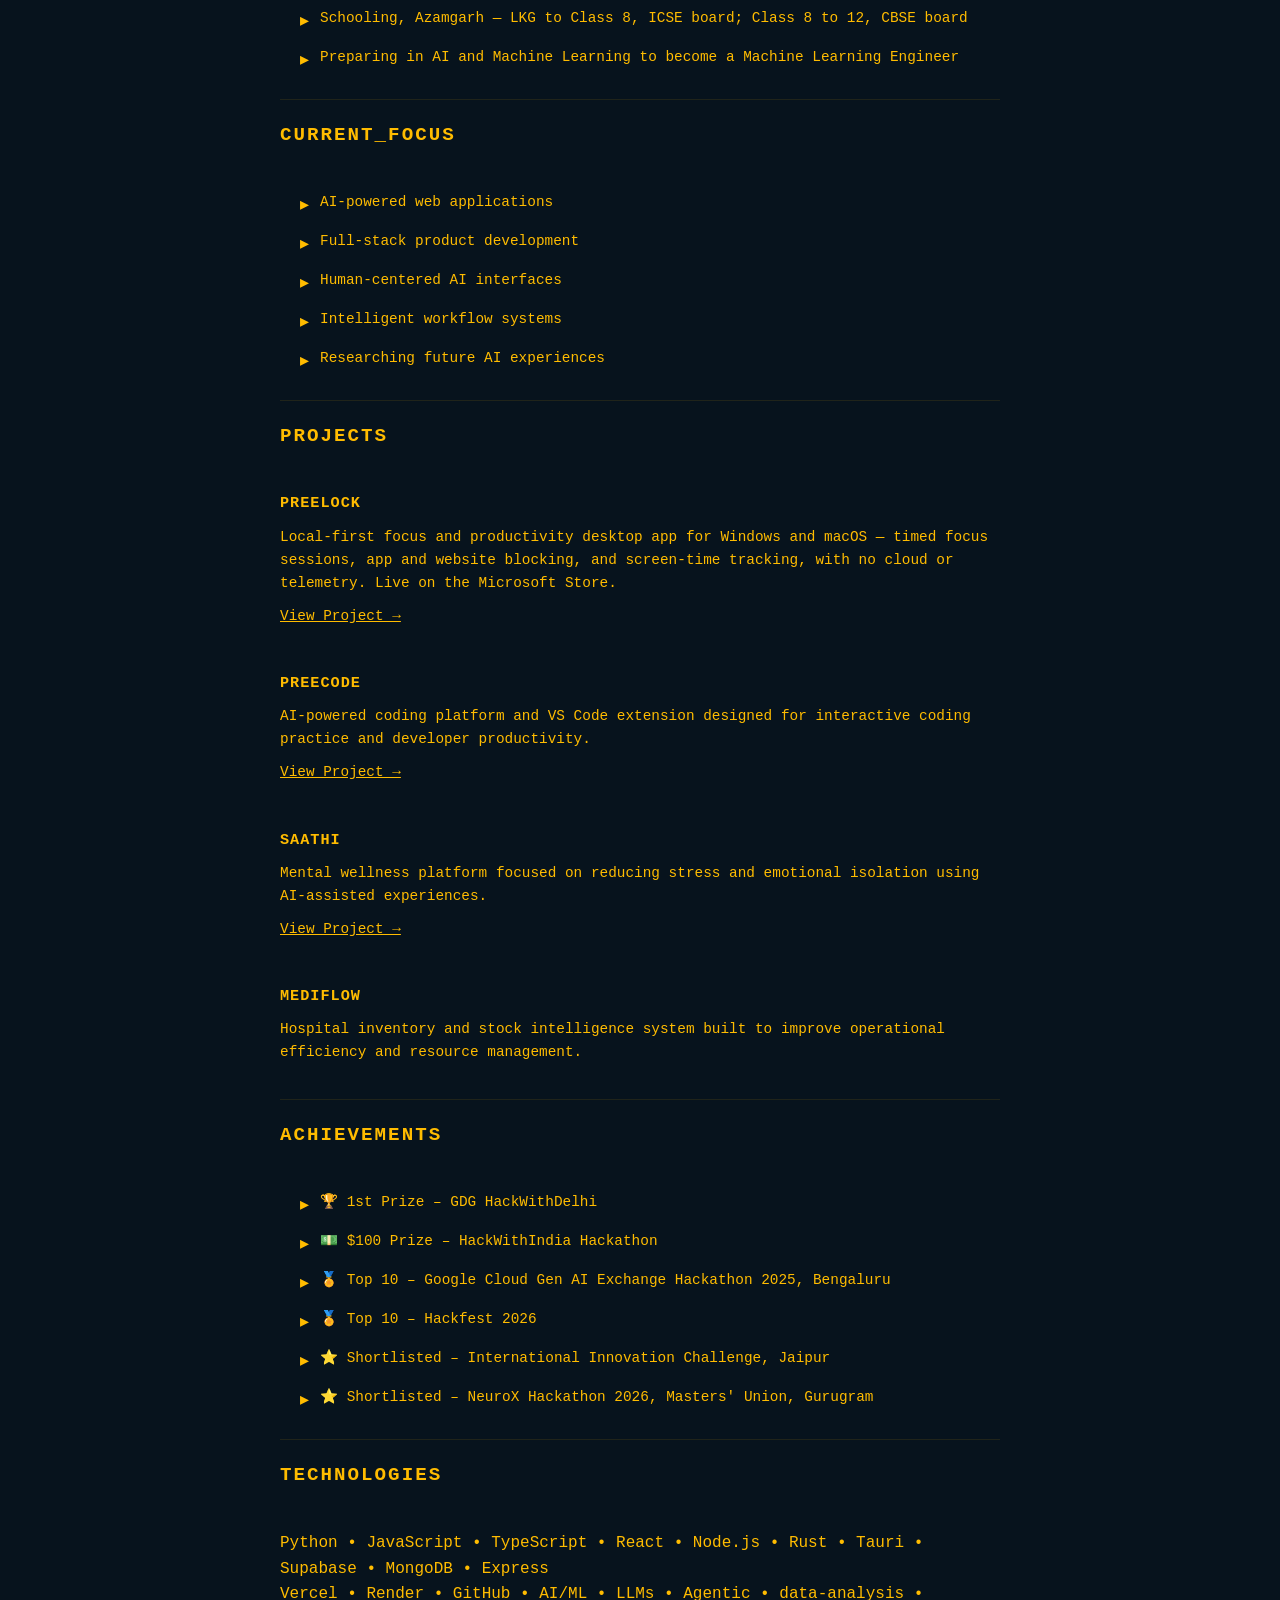
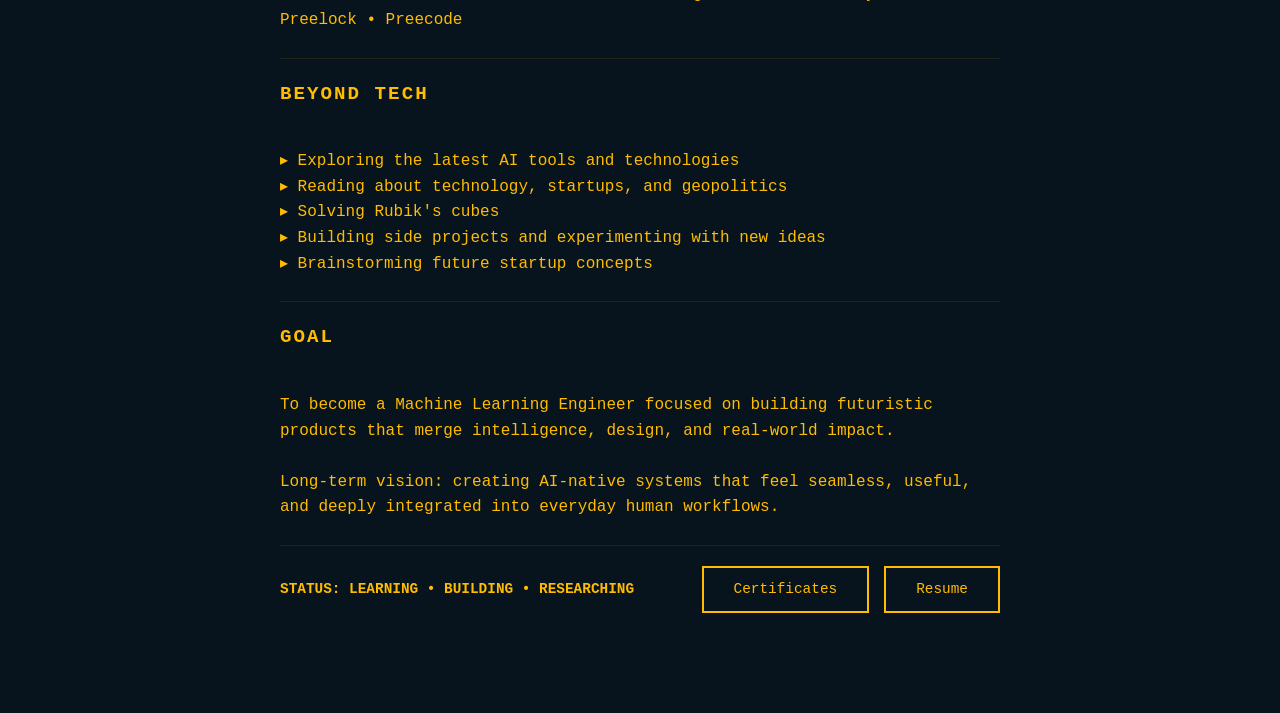
==== commit f374d941: "Fix location in meta descriptions and About intro: Azamgarh -> Delhi NCR" ====
--- a/about.html
+++ b/about.html
@@ -4,12 +4,12 @@
     <meta charset="UTF-8">
     <meta name="viewport" content="width=device-width, initial-scale=1.0">
     <title>About me - Prashant Dwivedi (Prashantpd7), Founder of Preelock &amp; Preecode</title>
-    <meta name="description" content="Prashant Dwivedi (Prashantpd7) — Founder of Preelock &amp; Preecode. BTech CSE student at AKTU, Azad Group of Colleges, Lucknow, from Azamgarh, Uttar Pradesh, preparing in AI and Machine Learning to become a Machine Learning Engineer.">
+    <meta name="description" content="Prashant Dwivedi (Prashantpd7) — Founder of Preelock &amp; Preecode. BTech CSE student at AKTU, Azad Group of Colleges, Lucknow, from Delhi NCR, preparing in AI and Machine Learning to become a Machine Learning Engineer.">
     <link rel="canonical" href="https://prashantdwivediwebsite.vercel.app/about.html">
     <meta property="og:title" content="About — Prashant Dwivedi (Prashantpd7), Founder of Preelock &amp; Preecode">
-    <meta property="og:description" content="Founder of Preelock &amp; Preecode. AI Engineer and Full-Stack Developer from Azamgarh, Uttar Pradesh.">
+    <meta property="og:description" content="Founder of Preelock &amp; Preecode. AI Engineer and Full-Stack Developer from Delhi NCR.">
     <meta property="og:url" content="https://prashantdwivediwebsite.vercel.app/about.html">
-    <meta property="og:image" content="https://prashantdwivediwebsite.vercel.app/Gallery/prashant-dwivedi.jpg">
+    <meta property="og:image" content="https://prashantdwivediwebsite.vercel.app/Gallery/prashant-dwivedi-founder-photo.jpg">
     <link rel="icon" type="image/png" href="Gallery/favicon.png">
     <link rel="stylesheet" href="style.css">
 </head>
@@ -40,13 +40,12 @@
             <h1 class="page-title">About me</h1>
 
             <div class="about-container">
-                <!-- Master founder photo: Gallery/prashant-dwivedi.jpg — upload pending (GitHub connector cannot upload binary images). Keep the existing photo until that file is uploaded, then switch this src to Gallery/prashant-dwivedi.jpg. -->
                 <img src="Gallery/prashant-dwivedi-founder-photo.jpg" alt="Prashant Dwivedi (Prashantpd7), Founder of Preelock &amp; Preecode" class="about-image">
 
                 <div class="about-section">
                 <strong>Hi, I'm Prashant Dwivedi (Prashantpd7).</strong>
                 <p><strong>Founder of Preelock &amp; Preecode.</strong></p>
-                <p>I'm a Computer Science student, Full-Stack Developer, UI/UX Designer, and AI enthusiast from Azamgarh, Uttar Pradesh, who enjoys turning ideas into real products.</p>
+                <p>I'm a Computer Science student, Full-Stack Developer, UI/UX Designer, and AI enthusiast from Delhi NCR, who enjoys turning ideas into real products.</p>
                 <p>Preelock is my local-first focus and productivity app for Windows and macOS, live on the Microsoft Store. Preecode is my AI-powered coding practice and interview-prep platform inside VS Code.</p>
                 <p>What started as curiosity about technology quickly became an obsession with building. Over the past year, I've spent most of my time exploring AI, participating in hackathons, experimenting with new tools, and transforming ideas into working products.</p>
                 <p>I enjoy working across full-stack development, AI-powered applications, and user experience design. Whether it's building an AI coding companion, designing digital experiences, or rapidly prototyping startup ideas, I love taking a concept from zero to launch.</p>
